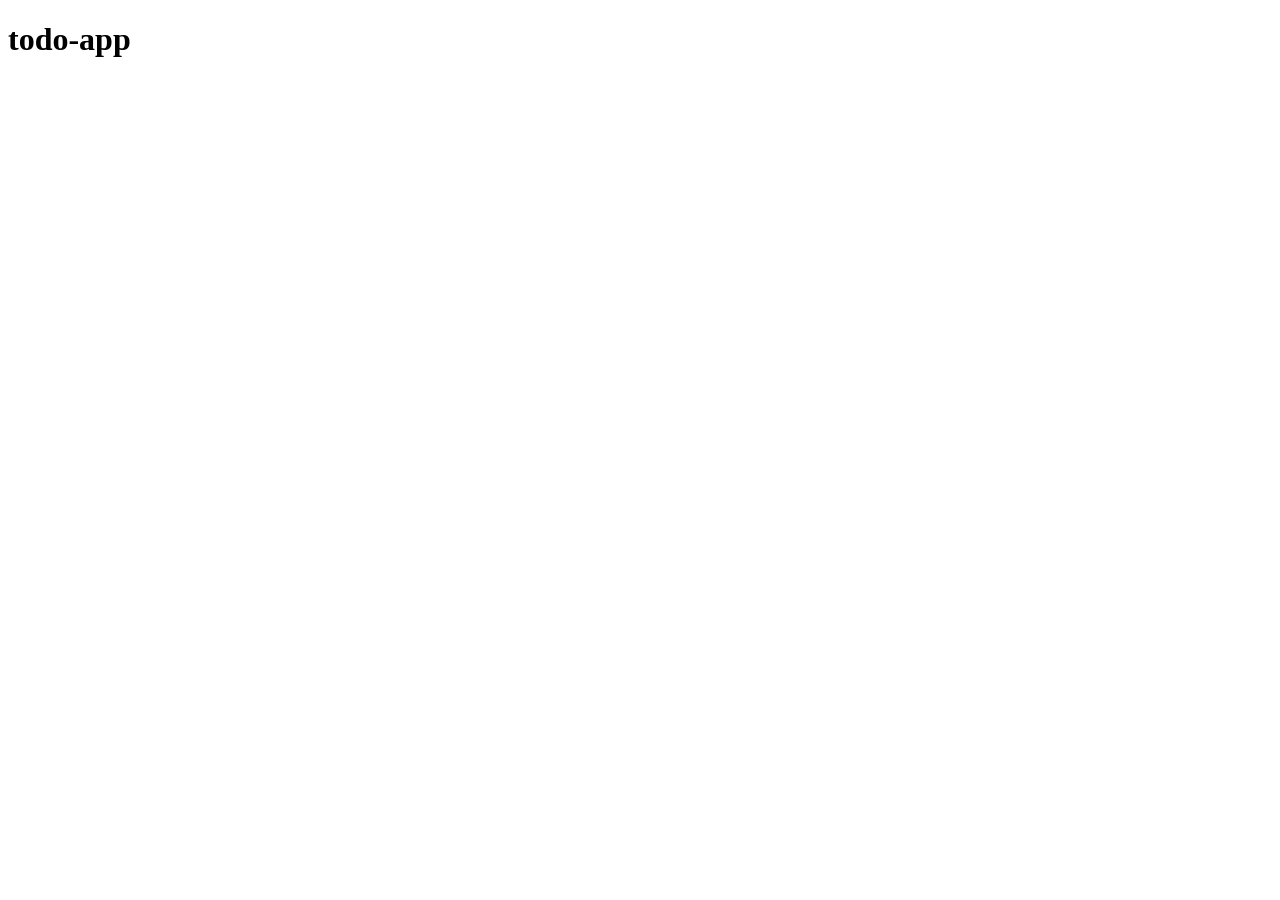
==== index.html @ 9fba4c86 "Add files via upload" ====
<!DOCTYPE html>
<html lang="en">
<head>
    <meta charset="UTF-8">
    <meta name="viewport" content="width=device-width, initial-scale=1.0">
    <title>Document</title>
</head>
<body>
    <h1>todo-app</h1>
</body>
</html>
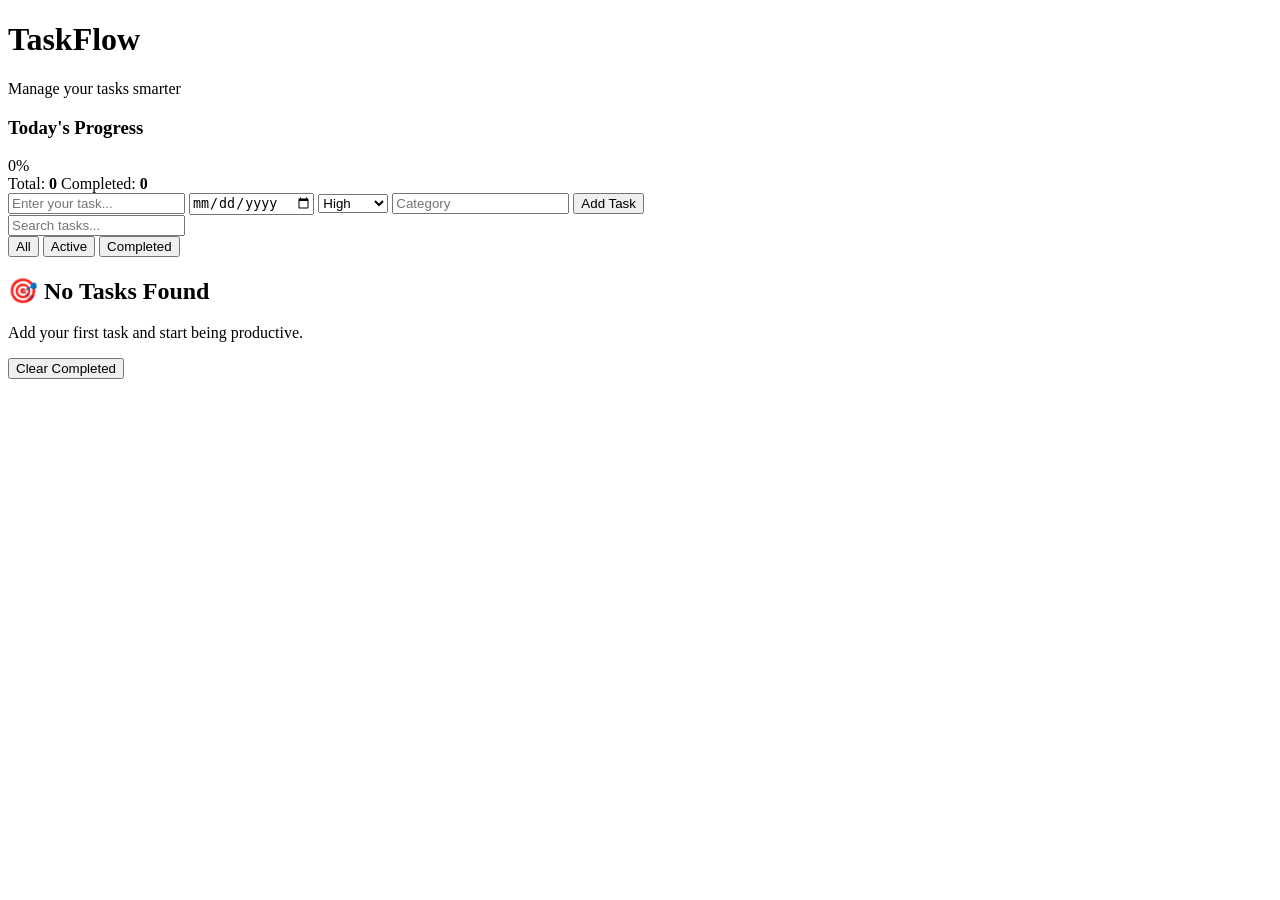
==== commit 5a7d7291: "Revamp index.html for TaskFlow Todo App Updated the HTML structure and content for the TaskFlow Todo" ====
--- a/index.html
+++ b/index.html
@@ -1,11 +1,215 @@
 <!DOCTYPE html>
 <html lang="en">
+
 <head>
     <meta charset="UTF-8">
     <meta name="viewport" content="width=device-width, initial-scale=1.0">
-    <title>Document</title>
+
+    <title>TaskFlow - Todo App</title>
+
+    <!-- Google Font -->
+    <link rel="preconnect" href="https://fonts.googleapis.com">
+    <link rel="preconnect" href="https://fonts.gstatic.com" crossorigin>
+
+    <link 
+    href="https://fonts.googleapis.com/css2?family=Poppins:wght@300;400;500;600;700&display=swap" 
+    rel="stylesheet">
+
+    <!-- CSS -->
+    <link rel="stylesheet" href="style.css">
+
 </head>
+
+
 <body>
-    <h1>todo-app</h1>
+
+
+<div class="app-container">
+
+
+    <!-- Header -->
+
+    <header class="header">
+
+        <div>
+            <h1>TaskFlow</h1>
+            <p>Manage your tasks smarter</p>
+        </div>
+
+
+        <div class="date-box">
+            <span id="currentDate"></span>
+        </div>
+
+    </header>
+
+
+
+    <!-- Progress Section -->
+
+    <section class="progress-card">
+
+        <div class="progress-info">
+
+            <h3>Today's Progress</h3>
+
+            <span id="progressText">
+                0%
+            </span>
+
+        </div>
+
+
+        <div class="progress-bar">
+
+            <div id="progressFill"></div>
+
+        </div>
+
+
+        <div class="counter">
+
+            <span>
+                Total:
+                <b id="totalTasks">0</b>
+            </span>
+
+
+            <span>
+                Completed:
+                <b id="completedTasks">0</b>
+            </span>
+
+
+        </div>
+
+
+    </section>
+
+ <!-- Add Task Card -->
+
+
+    <section class="task-input-card">
+
+
+        <input 
+        type="text"
+        id="taskInput"
+        placeholder="Enter your task...">
+
+
+
+        <input 
+        type="date"
+        id="dueDate">
+
+
+
+        <select id="priority">
+
+            <option value="High">
+                High
+            </option>
+
+            <option value="Medium">
+                Medium
+            </option>
+
+            <option value="Low">
+                Low
+            </option>
+
+        </select>
+
+
+ <input 
+        type="text"
+        id="category"
+        placeholder="Category">
+
+
+
+        <button id="addBtn">
+            Add Task
+        </button>
+
+
+    </section>
+
+    <!-- Search and Filters -->
+
+
+<section class="controls">
+
+
+        <input 
+        type="search"
+        id="searchInput"
+        placeholder="Search tasks...">
+
+ <div class="filters">
+
+
+            <button class="filter active" data-filter="all">
+                All
+            </button>
+
+
+            <button class="filter" data-filter="active">
+                Active
+            </button>
+
+
+            <button class="filter" data-filter="completed">
+                Completed
+            </button>
+
+</div>
+
+    </section>
+
+<!-- Task List -->
+
+<section id="taskList" class="task-list">
+
+
+    </section>
+
+<!-- Empty State -->
+
+    <div id="emptyState" class="empty-state">
+
+
+        <h2>
+            🎯 No Tasks Found
+        </h2>
+
+        <p>
+            Add your first task and start being productive.
+        </p>
+
+
+    </div>
+
+<!-- Footer Buttons -->
+
+ <div class="bottom-actions">
+
+
+        <button id="clearCompleted">
+            Clear Completed
+        </button>
+
+
+    </div>
+
+</div>
+
+<!-- JavaScript -->
+
+<script src="js/script.js"></script>
+
+
 </body>
-</html>+
+</html>
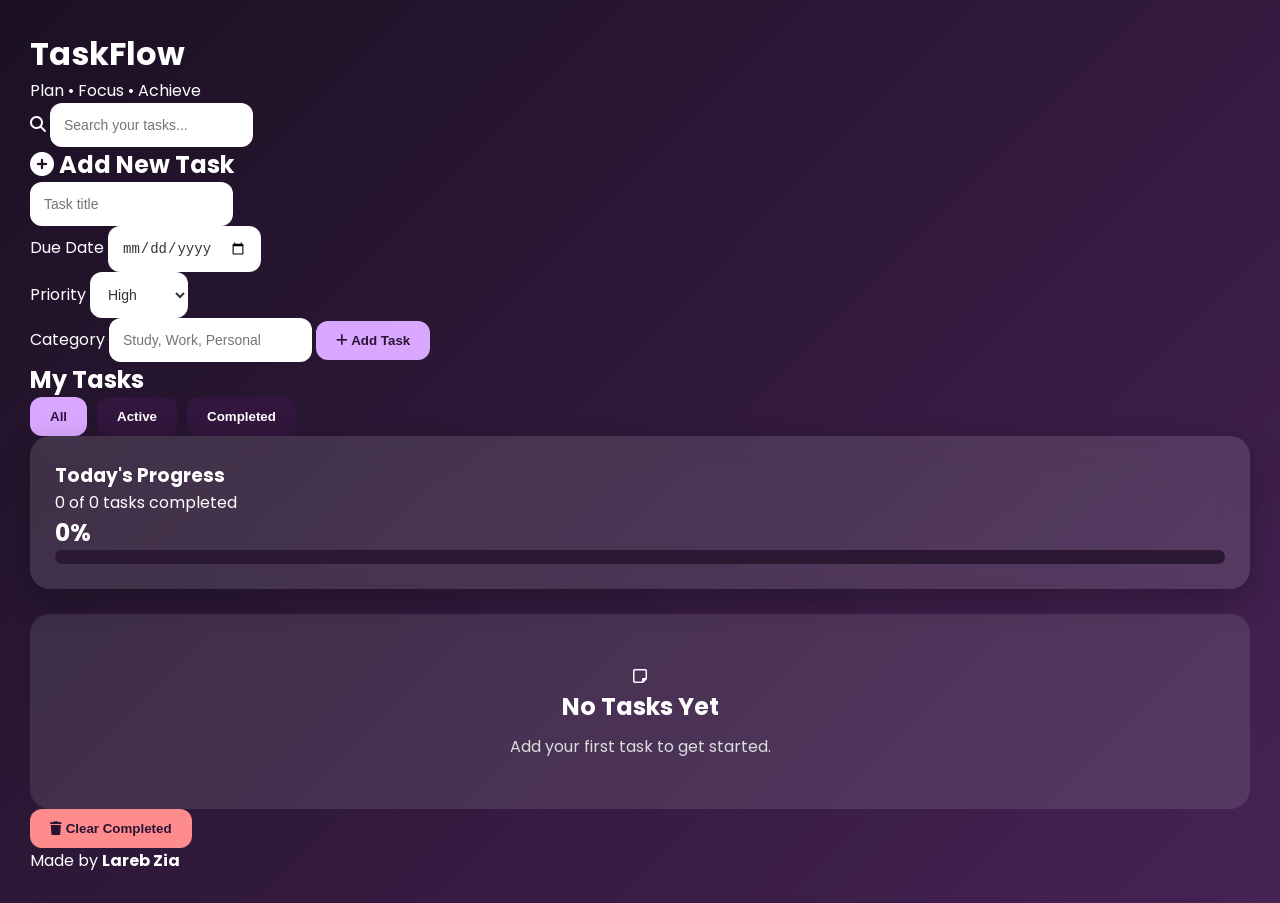
==== commit c0b8480d: "Revamp HTML structure and update app title Updated the HTML structure and content for the TaskFlow a" ====
--- a/index.html
+++ b/index.html
@@ -4,211 +4,212 @@
 <head>
     <meta charset="UTF-8">
     <meta name="viewport" content="width=device-width, initial-scale=1.0">
-
-    <title>TaskFlow - Todo App</title>
+    <title>TaskFlow | Professional Todo App</title>
 
     <!-- Google Font -->
-    <link rel="preconnect" href="https://fonts.googleapis.com">
-    <link rel="preconnect" href="https://fonts.gstatic.com" crossorigin>
-
-    <link 
-    href="https://fonts.googleapis.com/css2?family=Poppins:wght@300;400;500;600;700&display=swap" 
-    rel="stylesheet">
+    <link href="https://fonts.googleapis.com/css2?family=Poppins:wght@300;400;500;600;700&display=swap"
+        rel="stylesheet">
+
+    <!-- Font Awesome -->
+    <link rel="stylesheet"
+        href="https://cdnjs.cloudflare.com/ajax/libs/font-awesome/6.7.2/css/all.min.css">
 
     <!-- CSS -->
     <link rel="stylesheet" href="style.css">
-
 </head>
 
-
 <body>
 
-
-<div class="app-container">
-
-
-    <!-- Header -->
-
-    <header class="header">
-
-        <div>
-            <h1>TaskFlow</h1>
-            <p>Manage your tasks smarter</p>
+    <div class="container">
+
+        <!-- Header -->
+        <header>
+
+            <div class="logo">
+                <h1>TaskFlow</h1>
+                <p>Plan • Focus • Achieve</p>
+            </div>
+
+            <div class="header-right">
+                <h3 id="greeting"></h3>
+                <span id="todayDate"></span>
+            </div>
+
+        </header>
+
+        <!-- Search -->
+        <section class="search-box">
+
+            <i class="fa-solid fa-magnifying-glass"></i>
+
+            <input
+                type="text"
+                id="searchInput"
+                placeholder="Search your tasks...">
+
+        </section>
+
+        <!-- Add Task -->
+        <form id="taskForm" class="task-form">
+
+            <h2>
+                <i class="fa-solid fa-circle-plus"></i>
+                Add New Task
+            </h2>
+
+            <input
+                type="text"
+                id="taskInput"
+                placeholder="Task title">
+
+            <div class="form-row">
+
+                <div>
+
+                    <label>Due Date</label>
+
+                    <input
+                        type="date"
+                        id="dueDate">
+
+                </div>
+
+                <div>
+
+                    <label>Priority</label>
+
+                    <select id="priority">
+
+                        <option value="High">High</option>
+                        <option value="Medium">Medium</option>
+                        <option value="Low">Low</option>
+
+                    </select>
+
+                </div>
+
+            </div>
+
+            <label>Category</label>
+
+            <input
+                type="text"
+                id="category"
+                placeholder="Study, Work, Personal">
+
+            <button type="submit" id="addTaskBtn">
+
+                <i class="fa-solid fa-plus"></i>
+
+                Add Task
+
+            </button>
+
+        </form>
+
+        <!-- Task Header -->
+
+        <section class="task-header">
+
+            <h2>My Tasks</h2>
+
+            <div class="filters">
+
+                <button class="filter active" data-filter="all">
+                    All
+                </button>
+
+                <button class="filter" data-filter="active">
+                    Active
+                </button>
+
+                <button class="filter" data-filter="completed">
+                    Completed
+                </button>
+
+            </div>
+
+        </section>
+
+        <!-- Progress -->
+
+        <section class="progress-card">
+
+            <div class="progress-top">
+
+                <div>
+
+                    <h3>Today's Progress</h3>
+
+                    <p>
+
+                        <span id="completedTasks">0</span> of
+
+                        <span id="totalTasks">0</span>
+
+                        tasks completed
+
+                    </p>
+
+                </div>
+
+                <h2 id="progressText">
+
+                    0%
+
+                </h2>
+
+            </div>
+
+            <div class="progress-bar">
+
+                <div id="progressFill"></div>
+
+            </div>
+
+        </section>
+
+        <!-- Task List -->
+
+        <div id="taskList" class="task-list"></div>
+
+        <!-- Empty State -->
+
+        <div id="emptyState" class="empty-state">
+
+            <i class="fa-regular fa-note-sticky"></i>
+
+            <h2>No Tasks Yet</h2>
+
+            <p>Add your first task to get started.</p>
+
         </div>
 
-
-        <div class="date-box">
-            <span id="currentDate"></span>
+        <!-- Footer Buttons -->
+
+        <div class="bottom-buttons">
+
+            <button id="clearCompleted">
+
+                <i class="fa-solid fa-trash"></i>
+
+                Clear Completed
+
+            </button>
+
         </div>
 
-    </header>
-
-
-
-    <!-- Progress Section -->
-
-    <section class="progress-card">
-
-        <div class="progress-info">
-
-            <h3>Today's Progress</h3>
-
-            <span id="progressText">
-                0%
-            </span>
-
-        </div>
-
-
-        <div class="progress-bar">
-
-            <div id="progressFill"></div>
-
-        </div>
-
-
-        <div class="counter">
-
-            <span>
-                Total:
-                <b id="totalTasks">0</b>
-            </span>
-
-
-            <span>
-                Completed:
-                <b id="completedTasks">0</b>
-            </span>
-
-
-        </div>
-
-
-    </section>
-
- <!-- Add Task Card -->
-
-
-    <section class="task-input-card">
-
-
-        <input 
-        type="text"
-        id="taskInput"
-        placeholder="Enter your task...">
-
-
-
-        <input 
-        type="date"
-        id="dueDate">
-
-
-
-        <select id="priority">
-
-            <option value="High">
-                High
-            </option>
-
-            <option value="Medium">
-                Medium
-            </option>
-
-            <option value="Low">
-                Low
-            </option>
-
-        </select>
-
-
- <input 
-        type="text"
-        id="category"
-        placeholder="Category">
-
-
-
-        <button id="addBtn">
-            Add Task
-        </button>
-
-
-    </section>
-
-    <!-- Search and Filters -->
-
-
-<section class="controls">
-
-
-        <input 
-        type="search"
-        id="searchInput"
-        placeholder="Search tasks...">
-
- <div class="filters">
-
-
-            <button class="filter active" data-filter="all">
-                All
-            </button>
-
-
-            <button class="filter" data-filter="active">
-                Active
-            </button>
-
-
-            <button class="filter" data-filter="completed">
-                Completed
-            </button>
-
-</div>
-
-    </section>
-
-<!-- Task List -->
-
-<section id="taskList" class="task-list">
-
-
-    </section>
-
-<!-- Empty State -->
-
-    <div id="emptyState" class="empty-state">
-
-
-        <h2>
-            🎯 No Tasks Found
-        </h2>
-
-        <p>
-            Add your first task and start being productive.
-        </p>
-
+        <!-- Footer -->
+
+        <footer>
+
+            Made by <strong>Lareb Zia</strong>
+
+        </footer>
 
     </div>
 
-<!-- Footer Buttons -->
-
- <div class="bottom-actions">
-
-
-        <button id="clearCompleted">
-            Clear Completed
-        </button>
-
-
-    </div>
-
-</div>
-
-<!-- JavaScript -->
-
-<script src="js/script.js"></script>
-
+    <script src="script.js"></script>
 
 </body>
 
--- a/style.css
+++ b/style.css
@@ -0,0 +1,640 @@
+/* ==========================
+   Global Reset
+========================== */
+
+* {
+    margin: 0;
+    padding: 0;
+    box-sizing: border-box;
+}
+
+
+body {
+
+    font-family: 'Poppins', sans-serif;
+
+    background: linear-gradient(
+        135deg,
+        #1b1022,
+        #462255
+    );
+
+    min-height: 100vh;
+
+    color: white;
+
+    padding: 30px;
+
+}
+
+
+/* ==========================
+   Main Container
+========================== */
+
+
+.app-container {
+
+    max-width: 1100px;
+
+    margin: auto;
+
+}
+
+
+/* ==========================
+   Header
+========================== */
+
+
+.header {
+
+    display: flex;
+
+    justify-content: space-between;
+
+    align-items: center;
+
+    margin-bottom: 25px;
+
+}
+
+
+.header h1 {
+
+    font-size: 40px;
+
+    font-weight: 700;
+
+}
+
+
+.header p {
+
+    color: #d8c8e0;
+
+}
+
+
+
+.date-box {
+
+    background: rgba(255,255,255,0.12);
+
+    padding: 15px 20px;
+
+    border-radius: 15px;
+
+    backdrop-filter: blur(10px);
+
+}
+
+
+
+/* ==========================
+   Cards
+========================== */
+
+
+.progress-card,
+.task-input-card {
+
+    background: rgba(255,255,255,0.12);
+
+    backdrop-filter: blur(15px);
+
+    padding: 25px;
+
+    border-radius: 20px;
+
+    margin-bottom: 25px;
+
+    box-shadow:
+    0 10px 30px rgba(0,0,0,0.25);
+
+}
+
+
+/* ==========================
+   Progress
+========================== */
+
+
+.progress-info {
+
+    display:flex;
+
+    justify-content:space-between;
+
+    margin-bottom:15px;
+
+}
+
+
+
+.progress-bar {
+
+    width:100%;
+
+    height:14px;
+
+    background:#2b1933;
+
+    border-radius:20px;
+
+    overflow:hidden;
+
+}
+
+
+
+#progressFill {
+
+    height:100%;
+
+    width:0%;
+
+    background:#d9a7ff;
+
+    transition:.5s;
+
+}
+
+
+
+
+.counter {
+
+    margin-top:15px;
+
+    display:flex;
+
+    justify-content:space-between;
+
+    color:#ddd;
+
+}
+
+
+
+/* ==========================
+   Inputs
+========================== */
+
+
+.task-input-card {
+
+    display:grid;
+
+    grid-template-columns:
+    2fr 1fr 1fr 1fr auto;
+
+    gap:15px;
+
+}
+
+
+
+input,
+select {
+
+
+    padding:14px;
+
+    border:none;
+
+    outline:none;
+
+    border-radius:12px;
+
+    background:#fff;
+
+    color:#333;
+
+    font-size:14px;
+
+}
+
+
+
+button {
+
+
+    border:none;
+
+    cursor:pointer;
+
+    border-radius:12px;
+
+    padding:12px 20px;
+
+    background:#d9a7ff;
+
+    color:#2b1235;
+
+    font-weight:600;
+
+    transition:.3s;
+
+}
+
+
+
+button:hover {
+
+    transform:translateY(-3px);
+
+    opacity:.9;
+
+}
+
+/* ==========================
+   Controls
+========================== */
+
+
+.controls {
+
+    display:flex;
+
+    justify-content:space-between;
+
+    align-items:center;
+
+    gap:20px;
+
+    margin-bottom:25px;
+
+}
+
+
+
+#searchInput {
+
+    flex:1;
+
+}
+
+
+
+
+.filters {
+
+    display:flex;
+
+    gap:10px;
+
+}
+
+
+
+.filter {
+
+    background:#32163d;
+
+    color:white;
+
+}
+
+
+
+.filter.active {
+
+    background:#d9a7ff;
+
+    color:#32163d;
+
+}
+
+/* ==========================
+   Task Cards
+========================== */
+
+
+.task-list {
+
+    display:flex;
+
+    flex-direction:column;
+
+    gap:15px;
+
+}
+
+
+
+
+.task-card {
+
+
+    background:white;
+
+    color:#333;
+
+    padding:20px;
+
+    border-radius:18px;
+
+    display:flex;
+
+    justify-content:space-between;
+
+    align-items:center;
+
+    animation:slide .4s ease;
+
+    cursor:grab;
+
+}
+
+
+
+@keyframes slide {
+
+
+    from{
+
+        opacity:0;
+
+        transform:translateY(20px);
+
+    }
+
+
+    to{
+
+        opacity:1;
+
+        transform:translateY(0);
+
+    }
+
+}
+
+
+
+.task-left {
+
+    display:flex;
+
+    gap:15px;
+
+    align-items:center;
+
+}
+
+
+
+
+.task-left h3 {
+
+    font-size:18px;
+
+}
+
+
+
+.task-left p {
+
+    font-size:13px;
+
+    color:#777;
+
+}
+
+
+
+
+.completed h3 {
+
+    text-decoration:line-through;
+
+    opacity:.5;
+
+}
+
+
+
+
+
+.priority {
+
+    padding:5px 12px;
+
+    border-radius:20px;
+
+    font-size:12px;
+
+    font-weight:600;
+
+}
+
+
+.high {
+
+    background:#ffb3b3;
+
+}
+
+
+.medium {
+
+    background:#ffe7a3;
+
+}
+
+
+.low {
+
+    background:#b8f5c1;
+
+}
+
+
+
+
+
+.task-actions button {
+
+    margin-left:8px;
+
+    padding:8px 12px;
+
+}
+
+
+
+.edit {
+
+    background:#8dc8ff;
+
+}
+
+
+
+.delete {
+
+    background:#ff8c8c;
+
+}
+
+/* ==========================
+   Empty State
+========================== */
+
+
+.empty-state {
+
+
+    text-align:center;
+
+    padding:50px;
+
+    background:rgba(255,255,255,.1);
+
+    border-radius:20px;
+
+}
+
+
+
+.empty-state p {
+
+    color:#ddd;
+
+    margin-top:10px;
+
+}
+
+
+/* ==========================
+   Bottom Button
+========================== */
+
+
+.bottom-actions {
+
+    text-align:center;
+
+    margin-top:25px;
+
+}
+
+
+
+#clearCompleted {
+
+    background:#ff8c8c;
+
+}
+
+
+/* ==========================
+   Responsive Design
+========================== */
+
+
+@media(max-width:900px){
+
+
+.task-input-card {
+
+
+    grid-template-columns:1fr;
+
+}
+
+
+.controls {
+
+
+    flex-direction:column;
+
+}
+
+
+
+.filters {
+
+    width:100%;
+
+    justify-content:center;
+
+}
+
+
+
+}
+
+
+
+@media(max-width:600px){
+
+
+body {
+
+    padding:15px;
+
+}
+
+
+
+.header {
+
+
+    flex-direction:column;
+
+    align-items:flex-start;
+
+    gap:15px;
+
+}
+
+
+
+.header h1 {
+
+    font-size:32px;
+
+}
+
+
+
+.task-card {
+
+
+    flex-direction:column;
+
+    align-items:flex-start;
+
+    gap:15px;
+
+}
+
+
+
+.task-actions {
+
+    width:100%;
+
+}
+
+
+
+.task-actions button {
+
+    width:48%;
+
+}
+
+
+.counter {
+
+    flex-direction:column;
+
+    gap:10px;
+
+}
+
+
+}
